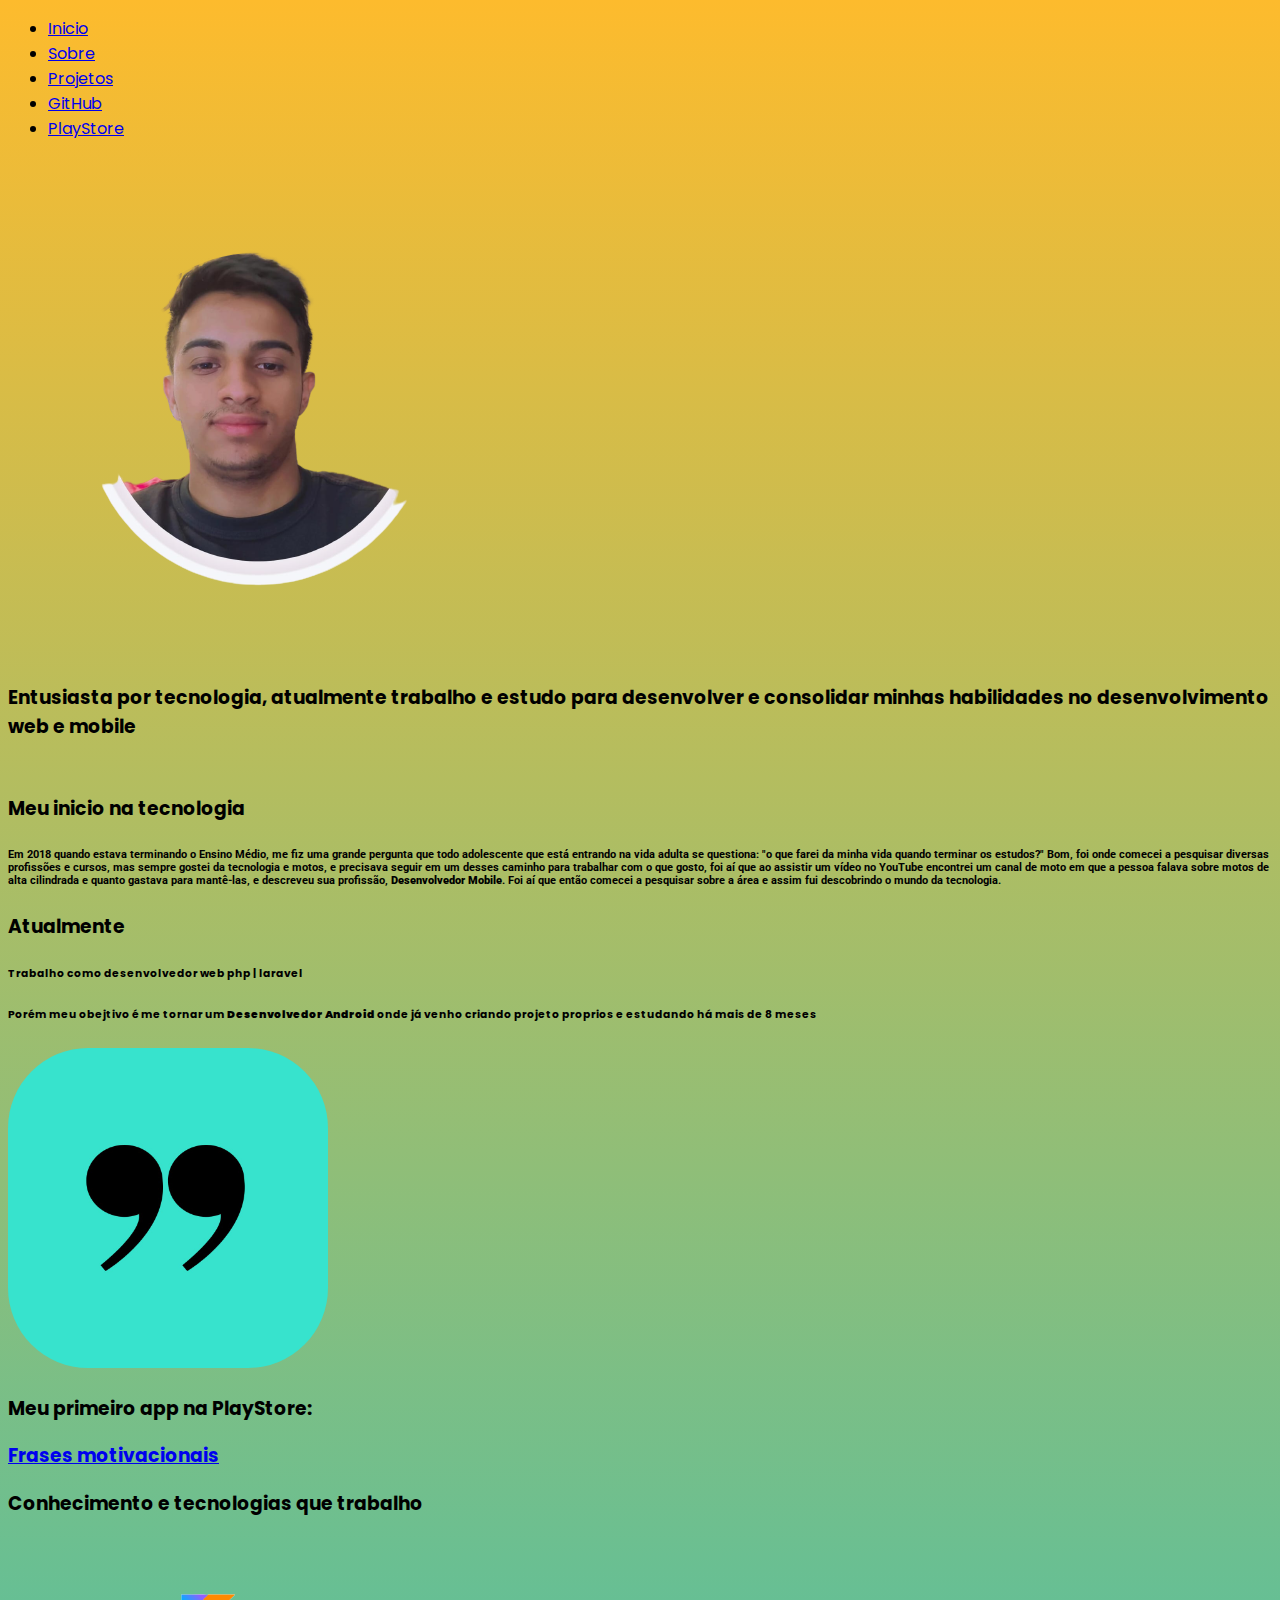
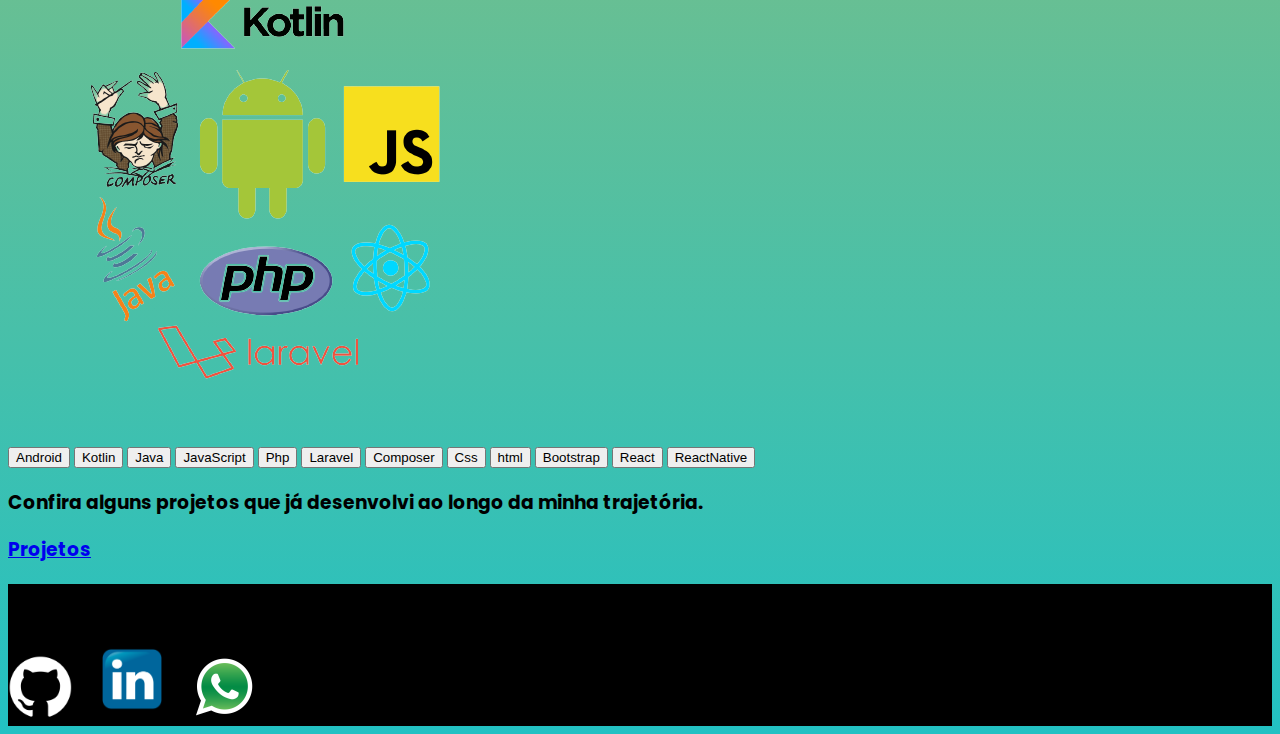
==== index.html @ a5ff4110 "feat atualização na section de conhecimentos" ====
<!DOCTYPE html>
<html lang="en">
<head>
    <meta charset="UTF-8">
    <meta name="viewport" content="width=device-width, initial-scale=1.0, shrink-to-fit=no">
    <link rel="stylesheet" href="styles.css">
    <link rel="stylesheet" href="https://cdn.jsdelivr.net/npm/bootstrap@4.6.2/dist/css/bootstrap.min.css" integrity="sha384-xOolHFLEh07PJGoPkLv1IbcEPTNtaed2xpHsD9ESMhqIYd0nLMwNLD69Npy4HI+N" crossorigin="anonymous">
    <title>Bem Vindo(a)</title>
</head>
<body>
    <section class="container-fluid">
        <section class="navBar container fixed-top">
            <nav class="navbar navbar-expand navbar-light justify-content-center">
                <div class="collapse navbar-collapse justify-content-center">
                    <ul class="navbar-nav">
                        <li class="nav-item">
                            <a class="nav-link text-monospace text-body" href="#inicio">Inicio</a>
                        </li>
                        <li class="nav-item">
                            <a class="nav-link text-monospace text-body" href="#sobre">Sobre</a>
                        </li>
                        <li class="nav-item">
                            <a class="nav-link text-monospace text-body" href="#projetos">Projetos</a>
                        </li>
                        <li class="nav-item">
                            <a class="nav-link text-monospace text-body" href="https://github.com/Eliard0" target="_blank">GitHub</a>
                        </li>
                        <li class="nav-item">
                            <a class="nav-link text-monospace text-body" href="#playStore">PlayStore</a>
                        </li>
                    </ul>
                </div>
            </nav>
        </section>

        <section class="inicio container" id="inicio">
            <div class="row">
                <div class="col">
                 <img class="imgProfile" src="./assets/imagens/profile.png" alt="imgProfile"/>
                </div>
                <div class="col text-center align-self-center mobileSize">
                    <h3>
                        Entusiasta por tecnologia, atualmente trabalho
                        e estudo para desenvolver e consolidar minhas 
                        habilidades no desenvolvimento web e mobile
                    </h3>
                </div>
            </div>
        </section>

        <Section>
            <div class="row inicioTecnologia">
                <div class="col text-center pb-2">
                    <h3 class="font-weight-bolder mobileSize">Meu inicio na tecnologia</h3>
                    <h6 class="textoHistoria">Em 2018 quando estava terminando o Ensino Médio, me fiz uma grande pergunta
                         que todo adolescente que está entrando na vida adulta se questiona: "o que farei da minha vida 
                         quando terminar os estudos?" Bom, foi onde comecei a pesquisar diversas profissões e cursos, 
                         mas sempre gostei da tecnologia e motos, e precisava seguir em um desses caminho para 
                         trabalhar com o que gosto, foi aí que ao assistir um vídeo no YouTube encontrei um canal 
                         de moto em que a pessoa falava sobre motos de alta cilindrada e quanto gastava para 
                         mantê-las, e descreveu sua profissão, <strong>Desenvolvedor Mobile</strong>.
                         Foi aí que então comecei a pesquisar sobre a área e assim fui descobrindo o mundo da tecnologia.
                    </h6>
                </div>
            </div>
        </Section>

        <section id="sobre">
            <div class="row">
                <div class="col text-center mt-4">
                    <h3 class="font-weight-bolder mt-2 pb-1">Atualmente</h3>
                </div>
            </div>
            <div class="row">
                <div class="col text-center">
                    <h6>Trabalho como desenvolvedor web php | laravel</h6>
                    <h6 class="mb-5">Porém meu obejtivo é me tornar um <strong>Desenvolvedor Android</strong> onde já venho criando projeto proprios e estudando há mais de 8 meses</h6>
                </div>
            </div>
        </section>

        <section id="playStore">
            <div class="row pt-5 pb-5">
                <div class="col text-center align-self-center mobileSize">
                 <img class="frasesMotivacaoIcon" src="./assets/imagens/frasesMotivacaoIcon.jpeg" alt="frases motivacao icon"/>
                </div>
                <div class="col text-center align-self-center">
                    <h3 class="font-weight-bolder">Meu primeiro app na PlayStore:</h3>
                    <h3 class="font-weight-bolder"><a href="https://play.google.com/store/apps/details?id=com.app.motivacao" target="_blank">Frases motivacionais</a></h3>
                </div>
            </div>
        </section>

        <Section id="projetos">
            <div class="row">
                <dv class="col text-center">
                    <h3 class="font-weight-bolder mt-4">Conhecimento e tecnologias que trabalho</h3>
                </dv>
            </div>
            <div class="row">
                <div class="col text-center">
                    <img class="tamanhoImg" src="./assets/imagens/tecnologias.png" alt="icone de linguagens de tecnologia">
                </div>
                <div class="col text-center align-self-center mb-4">
                    <button type="button" class="btn btn-light">Android</button>
                    <button type="button" class="btn btn-light">Kotlin</button>
                    <button type="button" class="btn btn-light">Java</button>
                    <button type="button" class="btn btn-light">JavaScript</button>
                    <button type="button" class="btn btn-light botaolinguagens">Php</button>
                    <button type="button" class="btn btn-light botaolinguagens">Laravel</button>
                    <button type="button" class="btn btn-light botaolinguagens">Composer</button>
                    <button type="button" class="btn btn-light botaolinguagens">Css</button>
                    <button type="button" class="btn btn-light botaolinguagens">html</button>
                    <button type="button" class="btn btn-light mt-2">Bootstrap</button>
                    <button type="button" class="btn btn-light mt-2">React</button>
                    <button type="button" class="btn btn-light mt-2">ReactNative</button>
                    <h3 class="font-weight-bolder mt-3">Confira alguns projetos que já desenvolvi ao longo da minha trajetória.</h3>
                    <h3 class="font-weight-bolder"><a href="https://github.com/Eliard0" target="_blank">Projetos</a></h3>
                </div>
            </div>
        </Section>

        <section>
            <div class="row">
                <div class="col text-center align-self-center footer pt-3 pb-3">
                    <h2 class="text-white">Redes Sociais</h2>
                    <a href="https://github.com/Eliard0" target="_blank"><img class="iconGithub" src="./assets/imagens/github.png" alt="GitHub"/></a>
                    <a href="https://www.linkedin.com/in/eliardo-silva" target="_blank"><img class="iconLinkedin" src="./assets/imagens/Linkedin.png" alt="Linkedin"/></a>
                    <a href="https://api.whatsapp.com/send?phone=5519999859083&text=Ol%C3%A1%20estou%20vindo%20pelo%20seu%20portif%C3%B3lio" target="_blank"><img class="iconWhatsapp" src="./assets/imagens/whatsapp.png" alt="Whatsapp"/></a>
                </div>
            </div>
        </section>
    </section>

    <script src="https://cdn.jsdelivr.net/npm/jquery@3.5.1/dist/jquery.slim.min.js" integrity="sha384-DfXdz2htPH0lsSSs5nCTpuj/zy4C+OGpamoFVy38MVBnE+IbbVYUew+OrCXaRkfj" crossorigin="anonymous"></script>
    <script src="https://cdn.jsdelivr.net/npm/bootstrap@4.6.2/dist/js/bootstrap.bundle.min.js" integrity="sha384-Fy6S3B9q64WdZWQUiU+q4/2Lc9npb8tCaSX9FK7E8HnRr0Jz8D6OP9dO5Vg3Q9ct" crossorigin="anonymous"></script>

</body>
</html>
---- styles.css ----
@import url('https://fonts.googleapis.com/css2?family=Poppins:wght@300&display=swap');
@import url('https://fonts.googleapis.com/css2?family=Roboto&display=swap');

html{
    scroll-behavior: smooth;
    overflow-x: hidden;
}

body{
    font-family: 'Poppins', sans-serif !important;
    background: rgb(34,193,195);
    background: linear-gradient(0deg, rgba(34,193,195,1) 0%, rgba(253,187,45,1) 100%);

}

.imgProfile{
    max-width: 34rem;
}

.inicioTecnologia{
    padding-top: 1rem;
}

.textoHistoria{
    font-family: 'Roboto', sans-serif;
}

.frasesMotivacaoIcon{
    max-width: 20rem;
    border-radius: 25%;
}

.tamanhoImg{
    animation: girar 19s linear infinite;
    -moz-transition: all 0.5s;
    -webkit-transition: all 0.0s;
    transition: all 0.5s;
    max-width: 40rem;
}

.tamanhoImg:hover{
    animation: girar 13s linear infinite;
    -moz-transform: scale(1.2);
    -webkit-transform: scale(1.2);
    transform: scale(1.2);
    max-width: 40rem;
}

.iconLinkedin{
    max-width: 7rem;
}

.iconGithub{
    max-width: 4rem;
}

.iconWhatsapp{
    max-width: 4rem;
}

.footer{
    background: #000;
}

@media (max-width: 576px){
    .imgProfile{
        max-width: 23rem;
    }

    .mobileSize{
        margin-bottom: 1.19rem;
        font-size: 1.19rem;
    }

    .textoHistoria{
        font-size: 12px;
    }

    .tamanhoImg{
        -moz-transition: all 0.5s;
        -webkit-transition: all 0.5s;
        transition: all 0.5s;
        max-width: 23rem;
    }
    
    .tamanhoImg:hover{
        -moz-transform: scale(1.2);
        -webkit-transform: scale(1.2);
        transform: scale(1.2);
        max-width: 23rem;
    }
    
    .botaolinguagens{
        margin-top: 8px;
    }
}

@keyframes girar {
    to {
        transform: rotate(360deg);
    }
}
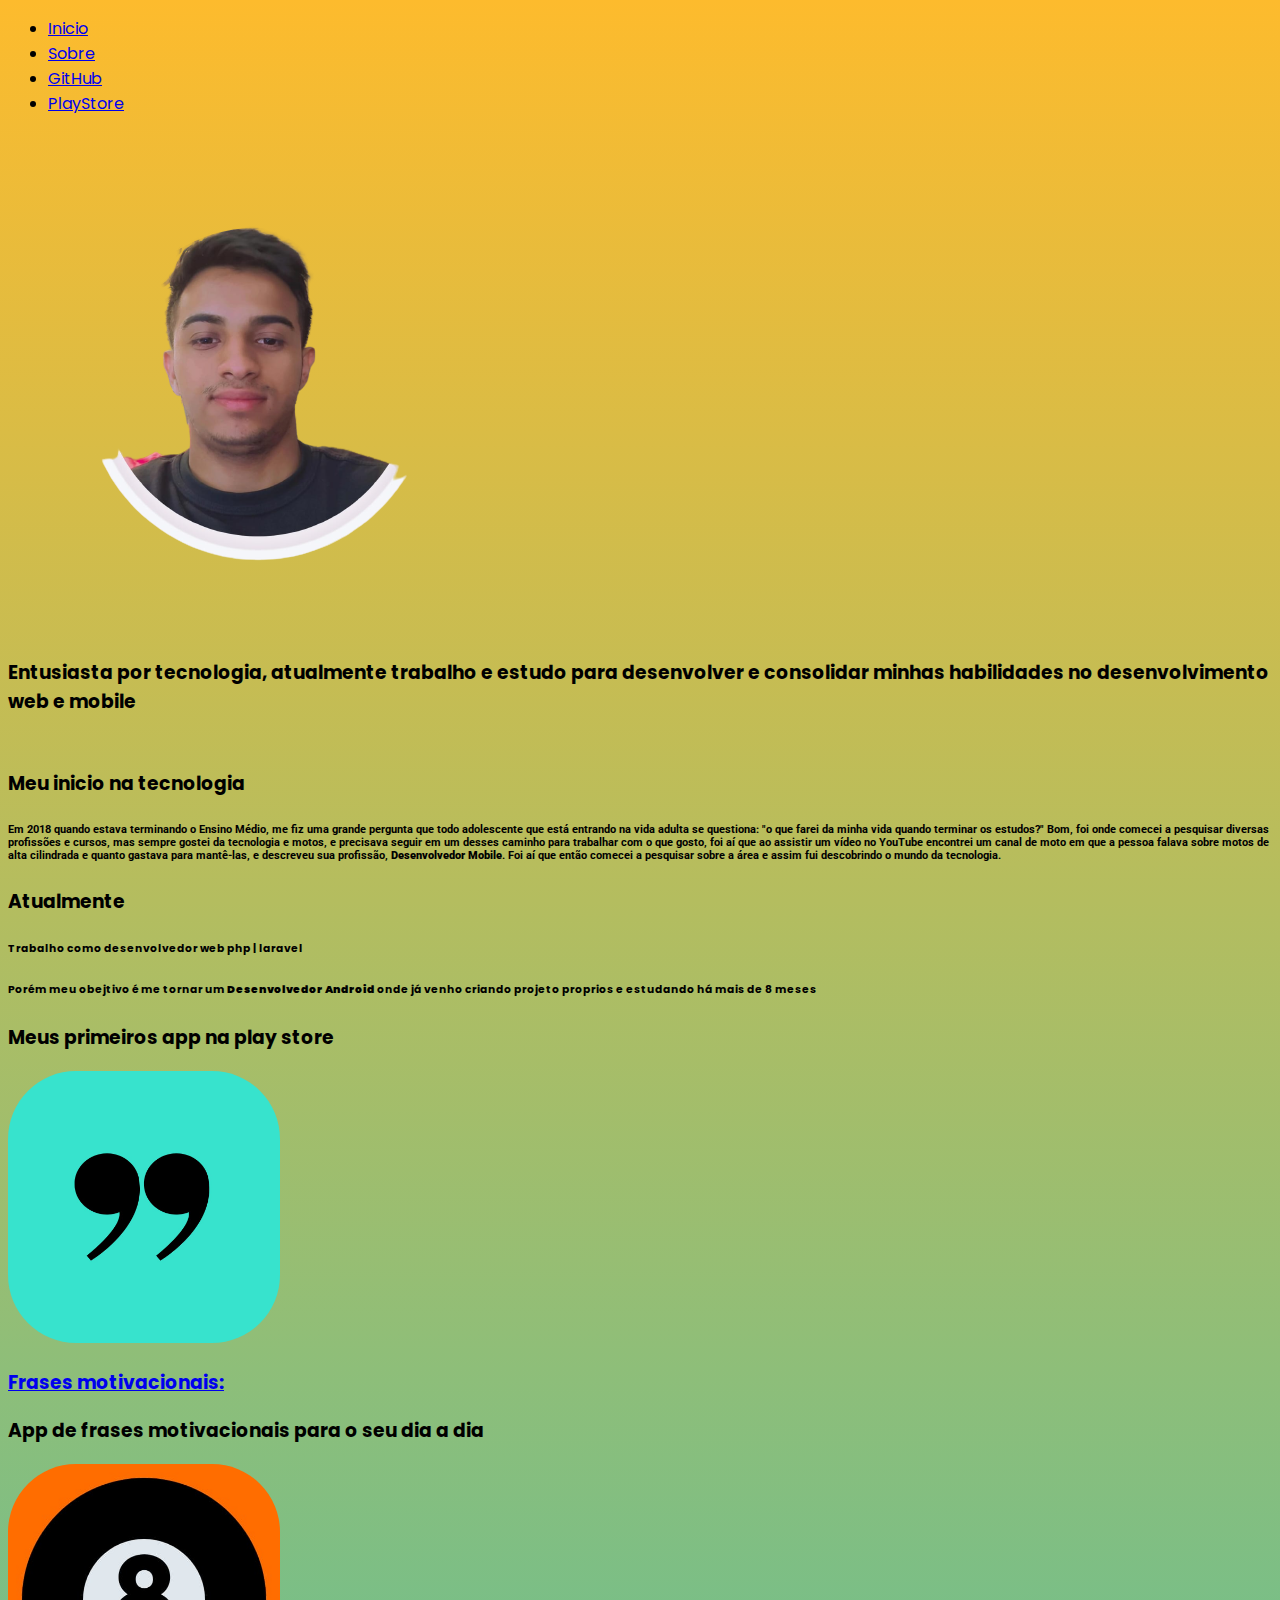
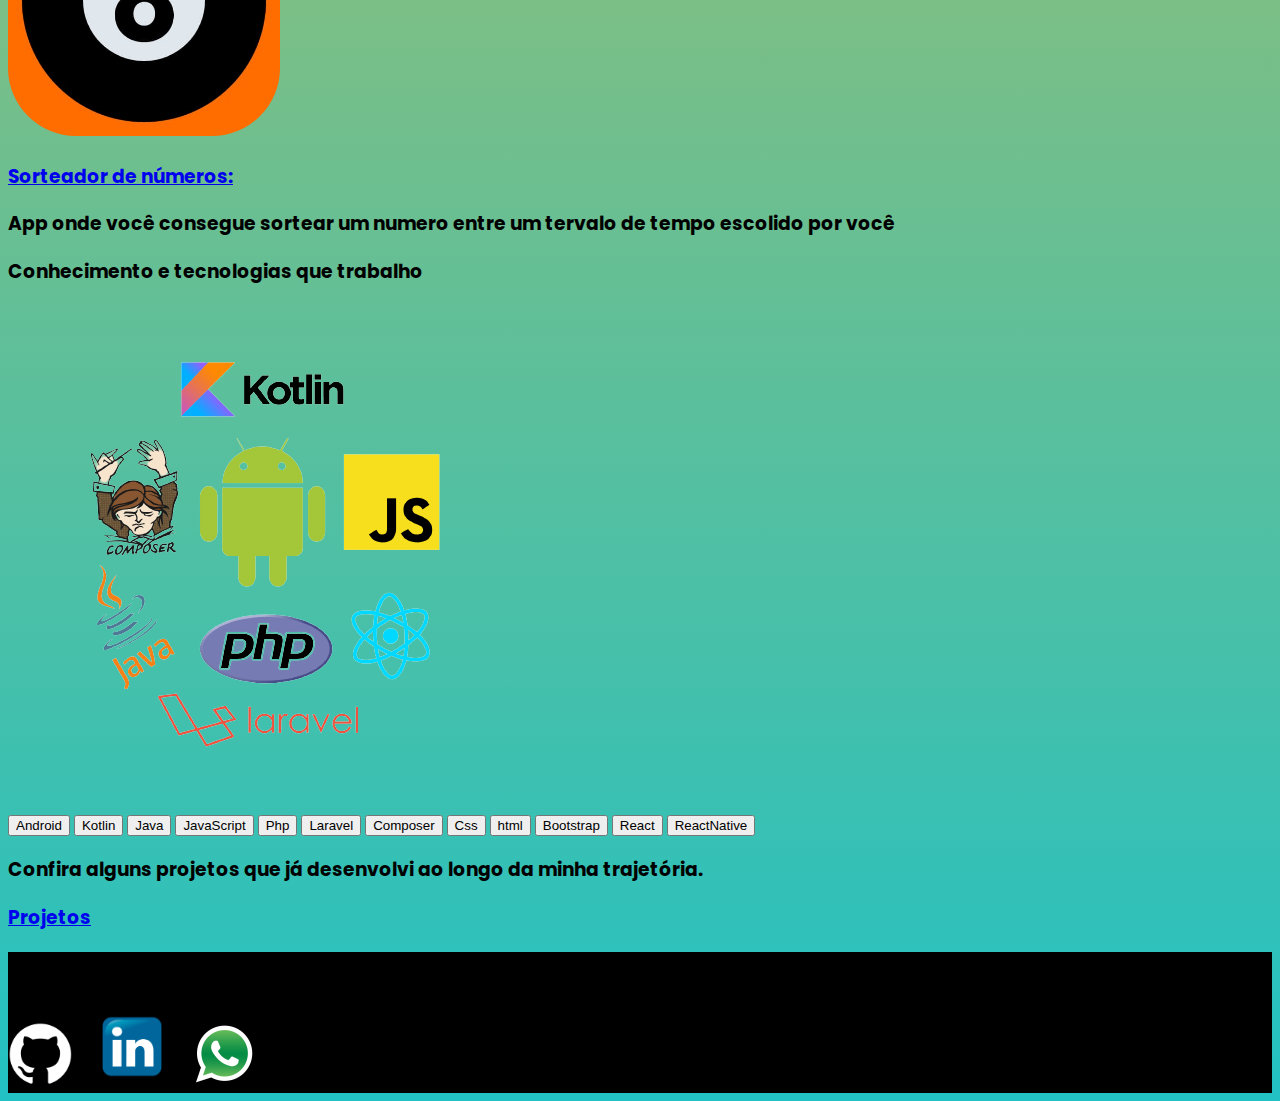
==== commit f4187c46: "feat add novo app na section playstore" ====
--- a/index.html
+++ b/index.html
@@ -18,9 +18,6 @@
                         </li>
                         <li class="nav-item">
                             <a class="nav-link text-monospace text-body" href="#sobre">Sobre</a>
-                        </li>
-                        <li class="nav-item">
-                            <a class="nav-link text-monospace text-body" href="#projetos">Projetos</a>
                         </li>
                         <li class="nav-item">
                             <a class="nav-link text-monospace text-body" href="https://github.com/Eliard0" target="_blank">GitHub</a>
@@ -80,13 +77,23 @@
         </section>
 
         <section id="playStore">
+            <h3 class="text-center font-weight-bolder">Meus primeiros app na play store</h3>
             <div class="row pt-5 pb-5">
                 <div class="col text-center align-self-center mobileSize">
-                 <img class="frasesMotivacaoIcon" src="./assets/imagens/frasesMotivacaoIcon.jpeg" alt="frases motivacao icon"/>
+                 <img class="appIcon" src="./assets/imagens/frasesMotivacaoIcon.jpeg" alt="frases motivacao icon"/>
                 </div>
                 <div class="col text-center align-self-center">
-                    <h3 class="font-weight-bolder">Meu primeiro app na PlayStore:</h3>
-                    <h3 class="font-weight-bolder"><a href="https://play.google.com/store/apps/details?id=com.app.motivacao" target="_blank">Frases motivacionais</a></h3>
+                    <h3 class="font-weight-bolder"><a href="https://play.google.com/store/apps/details?id=com.app.motivacao" target="_blank">Frases motivacionais:</a></h3>
+                    <h3 class="font-weight-bolder">App de frases motivacionais para o seu dia a dia</h3>
+                </div>
+            </div>
+            <div class="row pt-5 pb-5">
+                <div class="col text-center align-self-center mobileSize">
+                 <img class="appIcon" src="./assets/imagens/sorteadorDeNumeros.jpeg" alt="frases motivacao icon"/>
+                </div>
+                <div class="col text-center align-self-center">
+                    <h3 class="font-weight-bolder"><a href="https://play.google.com/store/apps/details?id=dev.user.sorteio" target="_blank">Sorteador de números:</a></h3>
+                    <h3 class="font-weight-bolder">App onde você consegue sortear um numero entre um tervalo de tempo escolido por você</h3>
                 </div>
             </div>
         </section>
--- a/styles.css
+++ b/styles.css
@@ -4,6 +4,7 @@
 html{
     scroll-behavior: smooth;
     overflow-x: hidden;
+    overflow-y: scroll;
 }
 
 body{
@@ -25,8 +26,8 @@
     font-family: 'Roboto', sans-serif;
 }
 
-.frasesMotivacaoIcon{
-    max-width: 20rem;
+.appIcon{
+    max-width: 17rem;
     border-radius: 25%;
 }
 
@@ -64,7 +65,7 @@
 
 @media (max-width: 576px){
     .imgProfile{
-        max-width: 23rem;
+        max-width: 22rem;
     }
 
     .mobileSize{
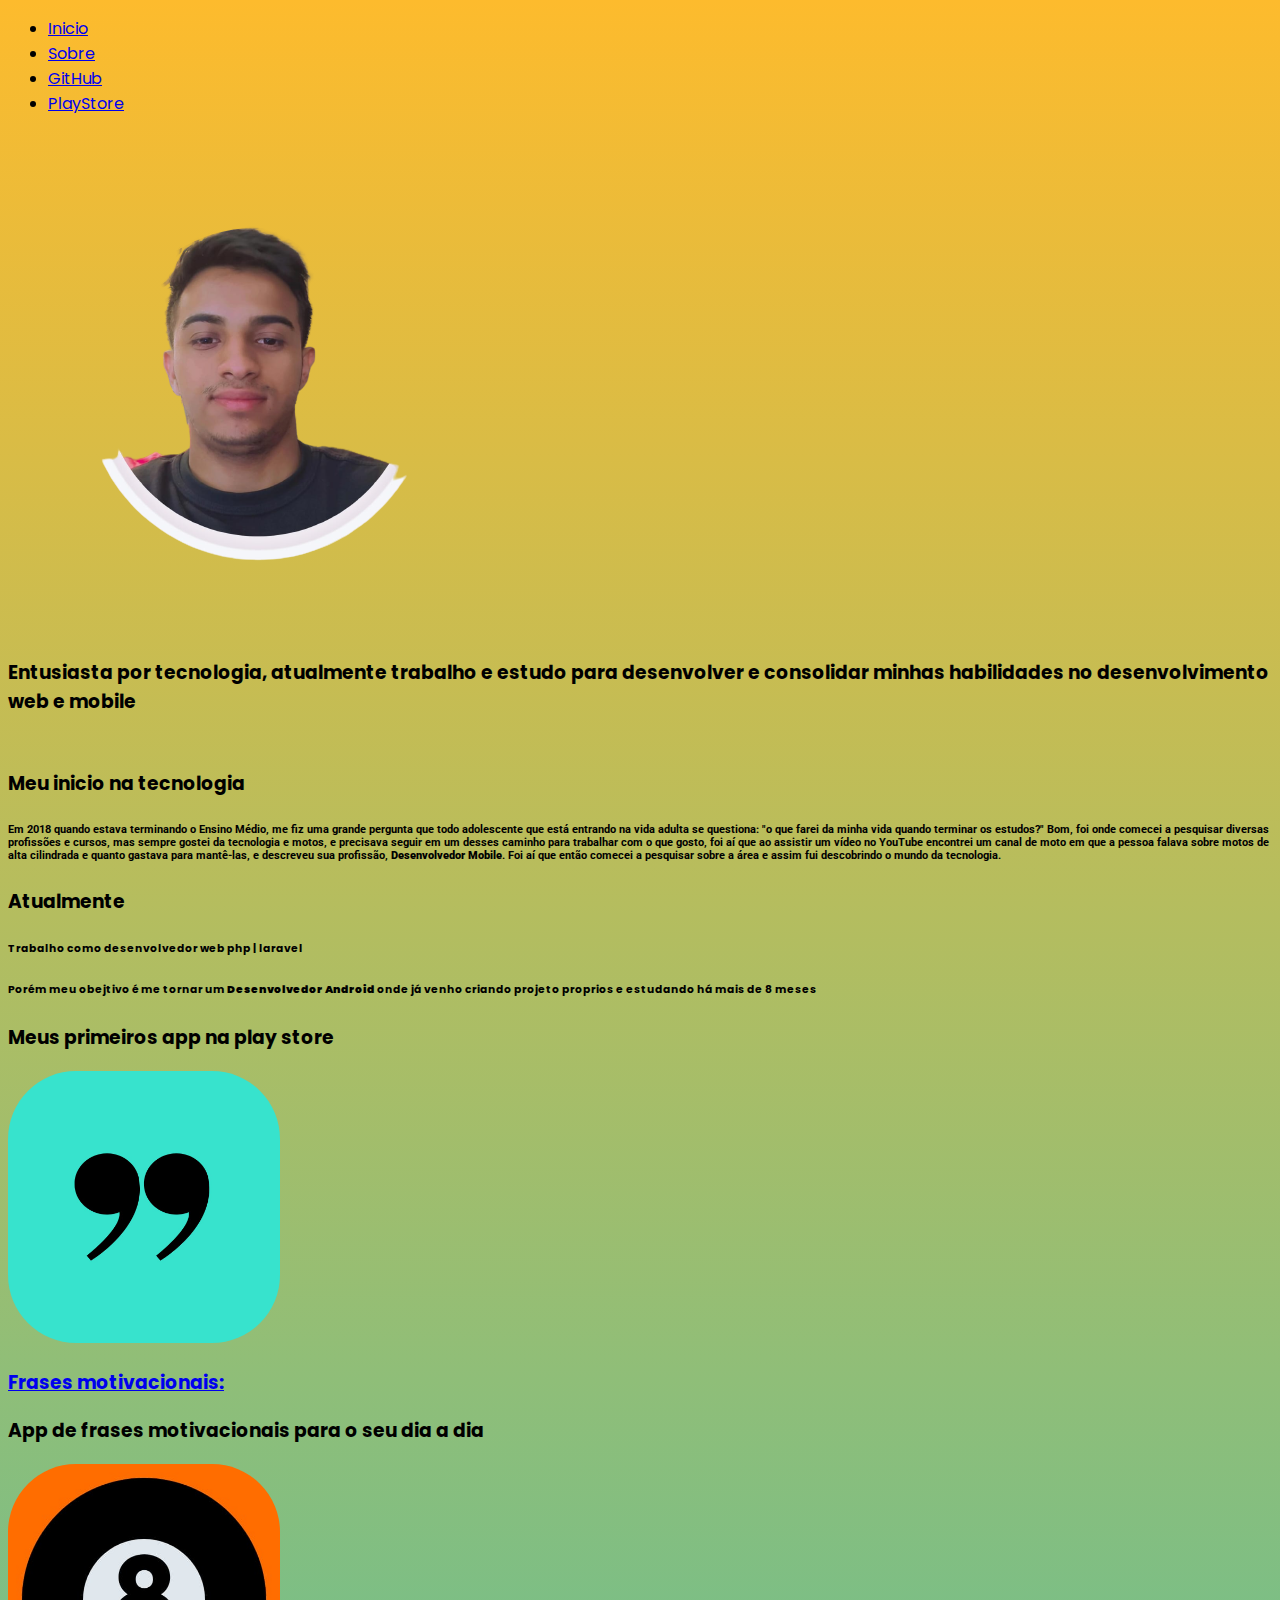
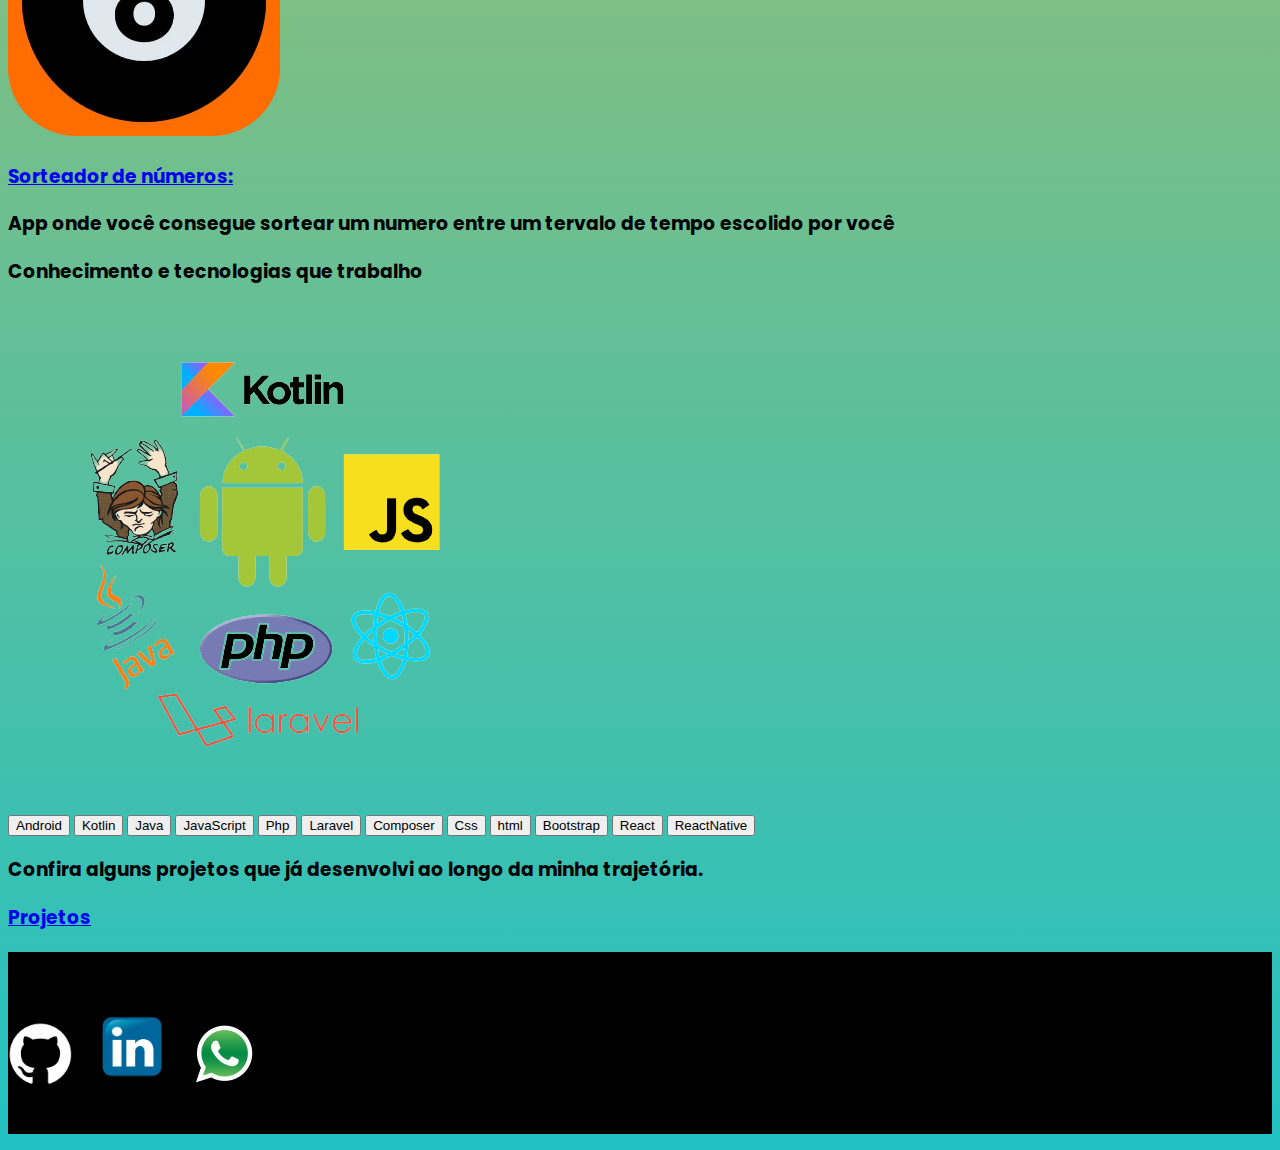
==== commit df721fc0: "feat COPYRIGHT" ====
--- a/index.html
+++ b/index.html
@@ -32,7 +32,7 @@
 
         <section class="inicio container" id="inicio">
             <div class="row">
-                <div class="col">
+                <div class="col text-center">
                  <img class="imgProfile" src="./assets/imagens/profile.png" alt="imgProfile"/>
                 </div>
                 <div class="col text-center align-self-center mobileSize">
@@ -134,6 +134,7 @@
                     <a href="https://github.com/Eliard0" target="_blank"><img class="iconGithub" src="./assets/imagens/github.png" alt="GitHub"/></a>
                     <a href="https://www.linkedin.com/in/eliardo-silva" target="_blank"><img class="iconLinkedin" src="./assets/imagens/Linkedin.png" alt="Linkedin"/></a>
                     <a href="https://api.whatsapp.com/send?phone=5519999859083&text=Ol%C3%A1%20estou%20vindo%20pelo%20seu%20portif%C3%B3lio" target="_blank"><img class="iconWhatsapp" src="./assets/imagens/whatsapp.png" alt="Whatsapp"/></a>
+                    <p class="text-white">© Copyright Eliardo Venancio</p>
                 </div>
             </div>
         </section>
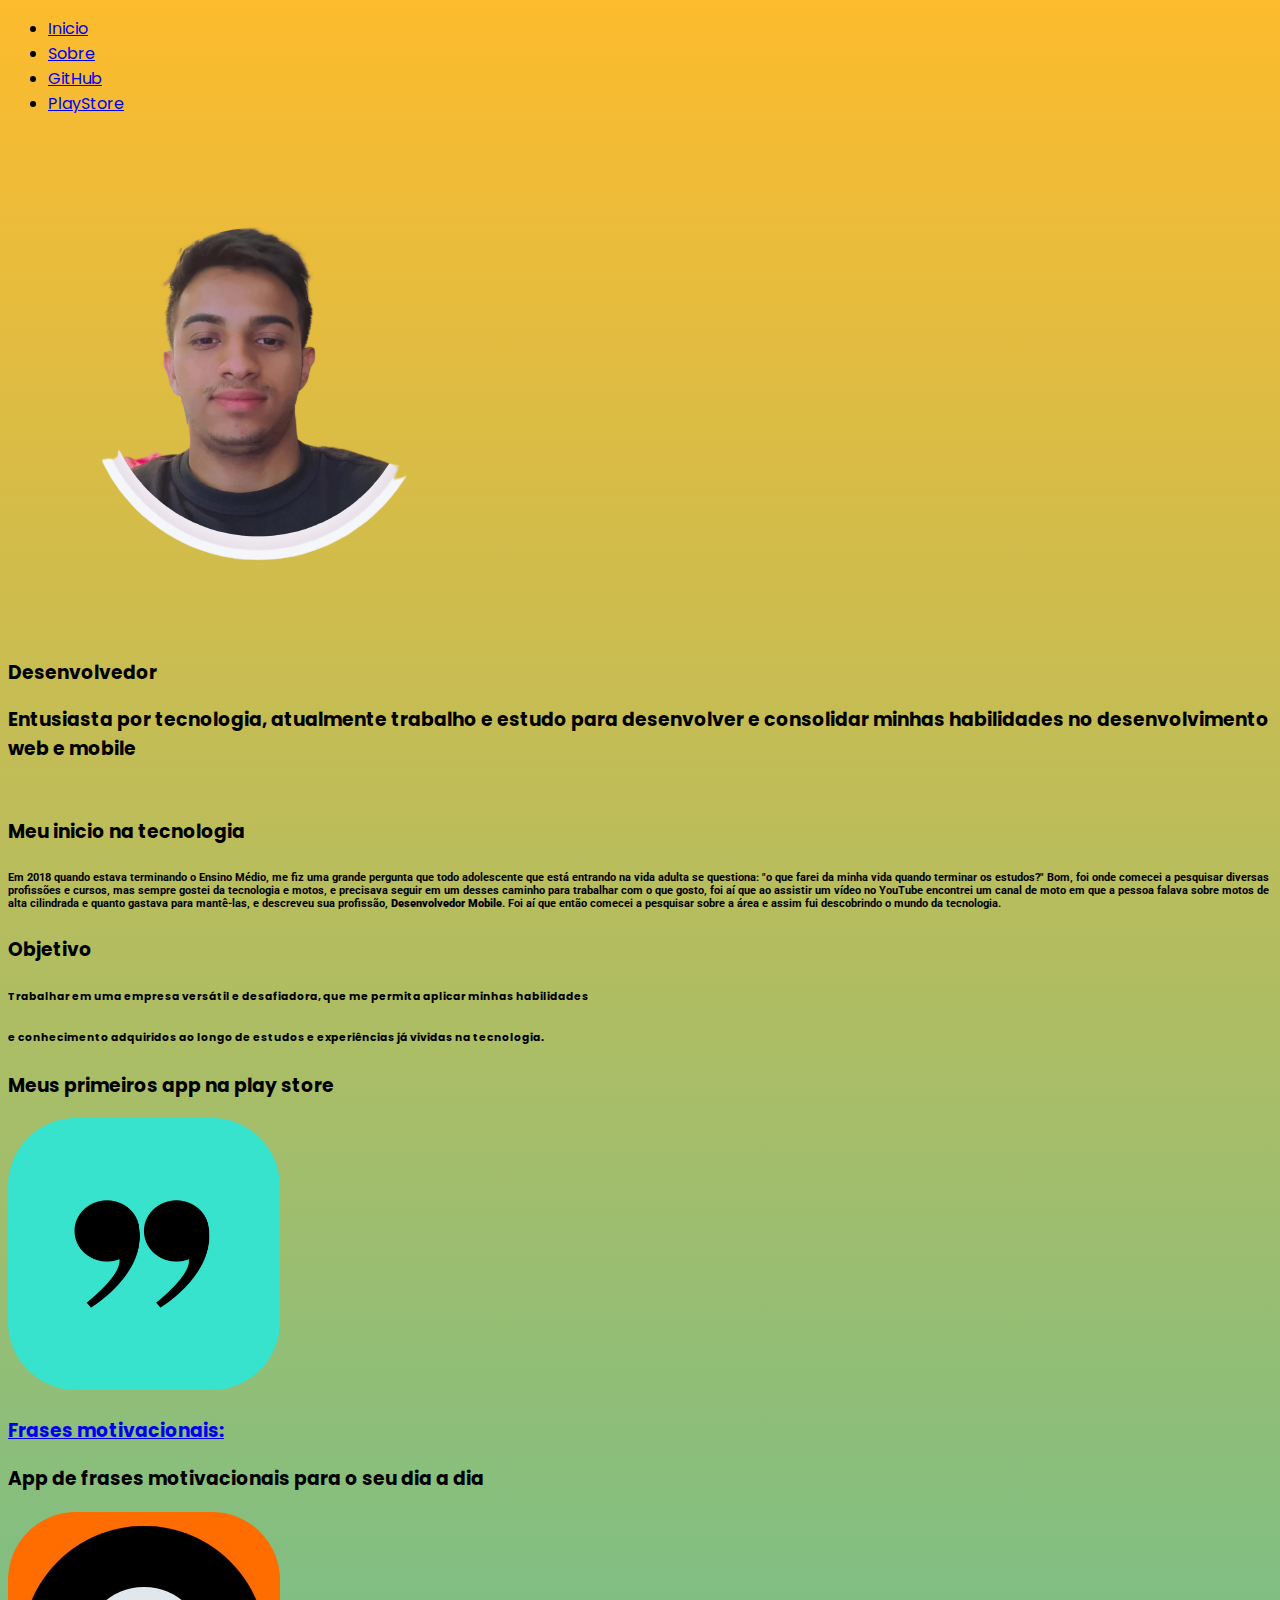
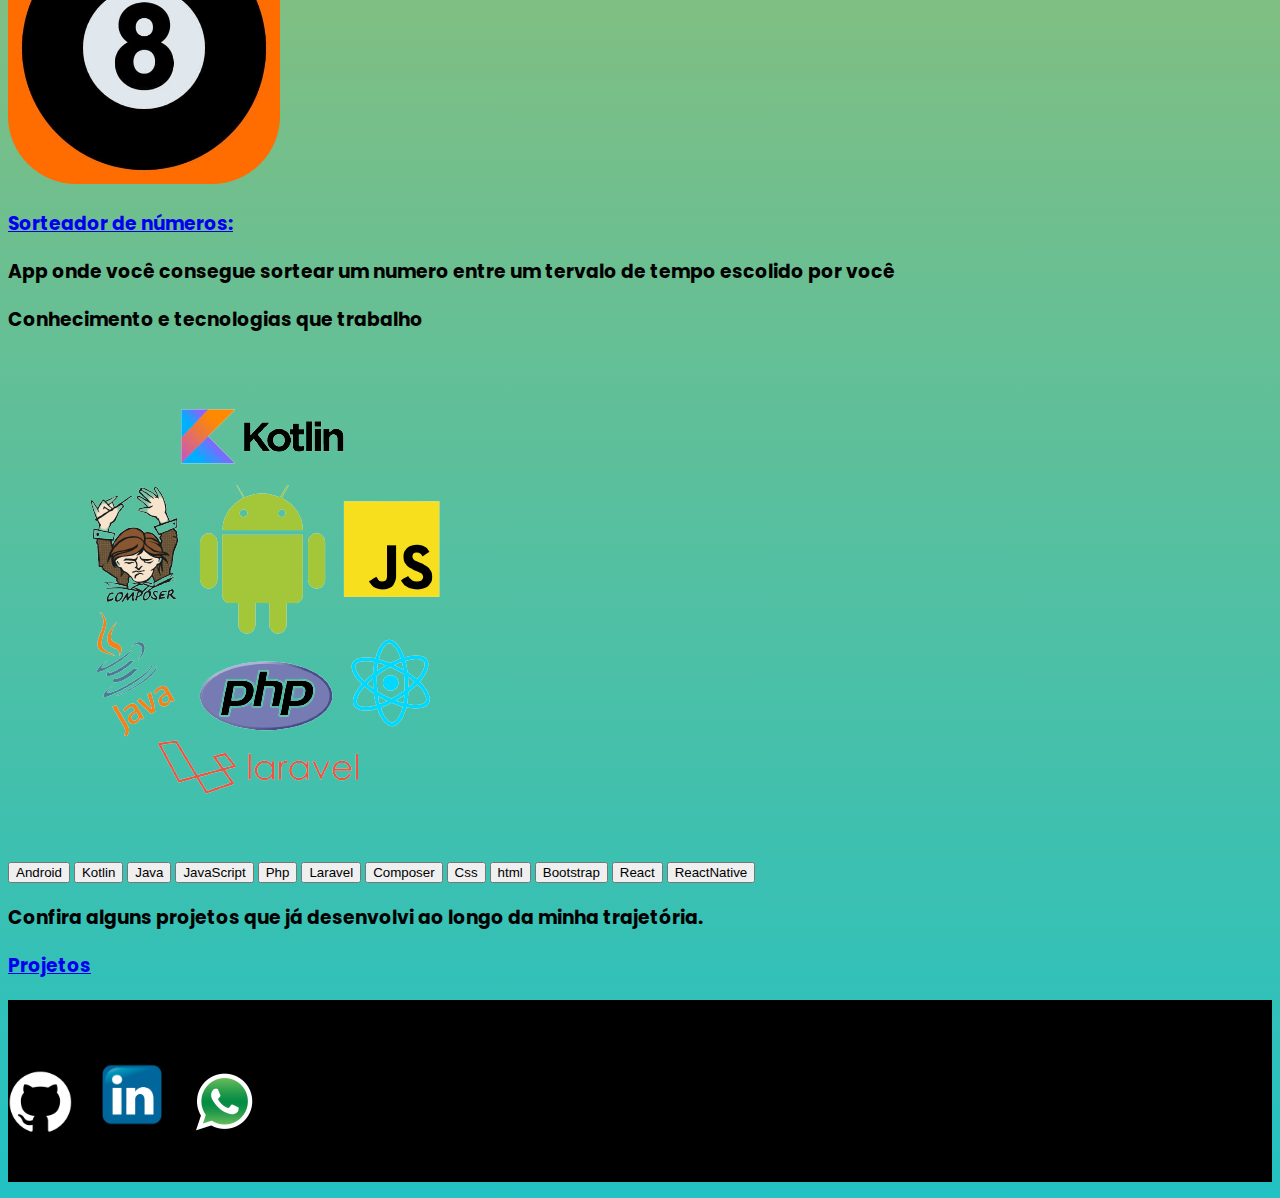
==== commit 52d756d2: "feat adicionando nova sessão de objetivo e apagando sessão de atualmente" ====
--- a/index.html
+++ b/index.html
@@ -36,6 +36,7 @@
                  <img class="imgProfile" src="./assets/imagens/profile.png" alt="imgProfile"/>
                 </div>
                 <div class="col text-center align-self-center mobileSize">
+                    <h3>Desenvolvedor</h3>
                     <h3>
                         Entusiasta por tecnologia, atualmente trabalho
                         e estudo para desenvolver e consolidar minhas 
@@ -62,16 +63,21 @@
             </div>
         </Section>
 
-        <section id="sobre">
+        <section class="mb-5" id="sobre">
             <div class="row">
                 <div class="col text-center mt-4">
-                    <h3 class="font-weight-bolder mt-2 pb-1">Atualmente</h3>
+                    <h3 class="font-weight-bolder mt-2 pb-1">Objetivo</h3>
                 </div>
             </div>
             <div class="row">
                 <div class="col text-center">
-                    <h6>Trabalho como desenvolvedor web php | laravel</h6>
-                    <h6 class="mb-5">Porém meu obejtivo é me tornar um <strong>Desenvolvedor Android</strong> onde já venho criando projeto proprios e estudando há mais de 8 meses</h6>
+                    <h6>Trabalhar em uma empresa versátil e desafiadora, que me permita aplicar
+                         minhas habilidades
+                    </h6>
+                    
+                    <h6> e conhecimento adquiridos ao longo de estudos e
+                         experiências já vividas na tecnologia.
+                    </h6>
                 </div>
             </div>
         </section>
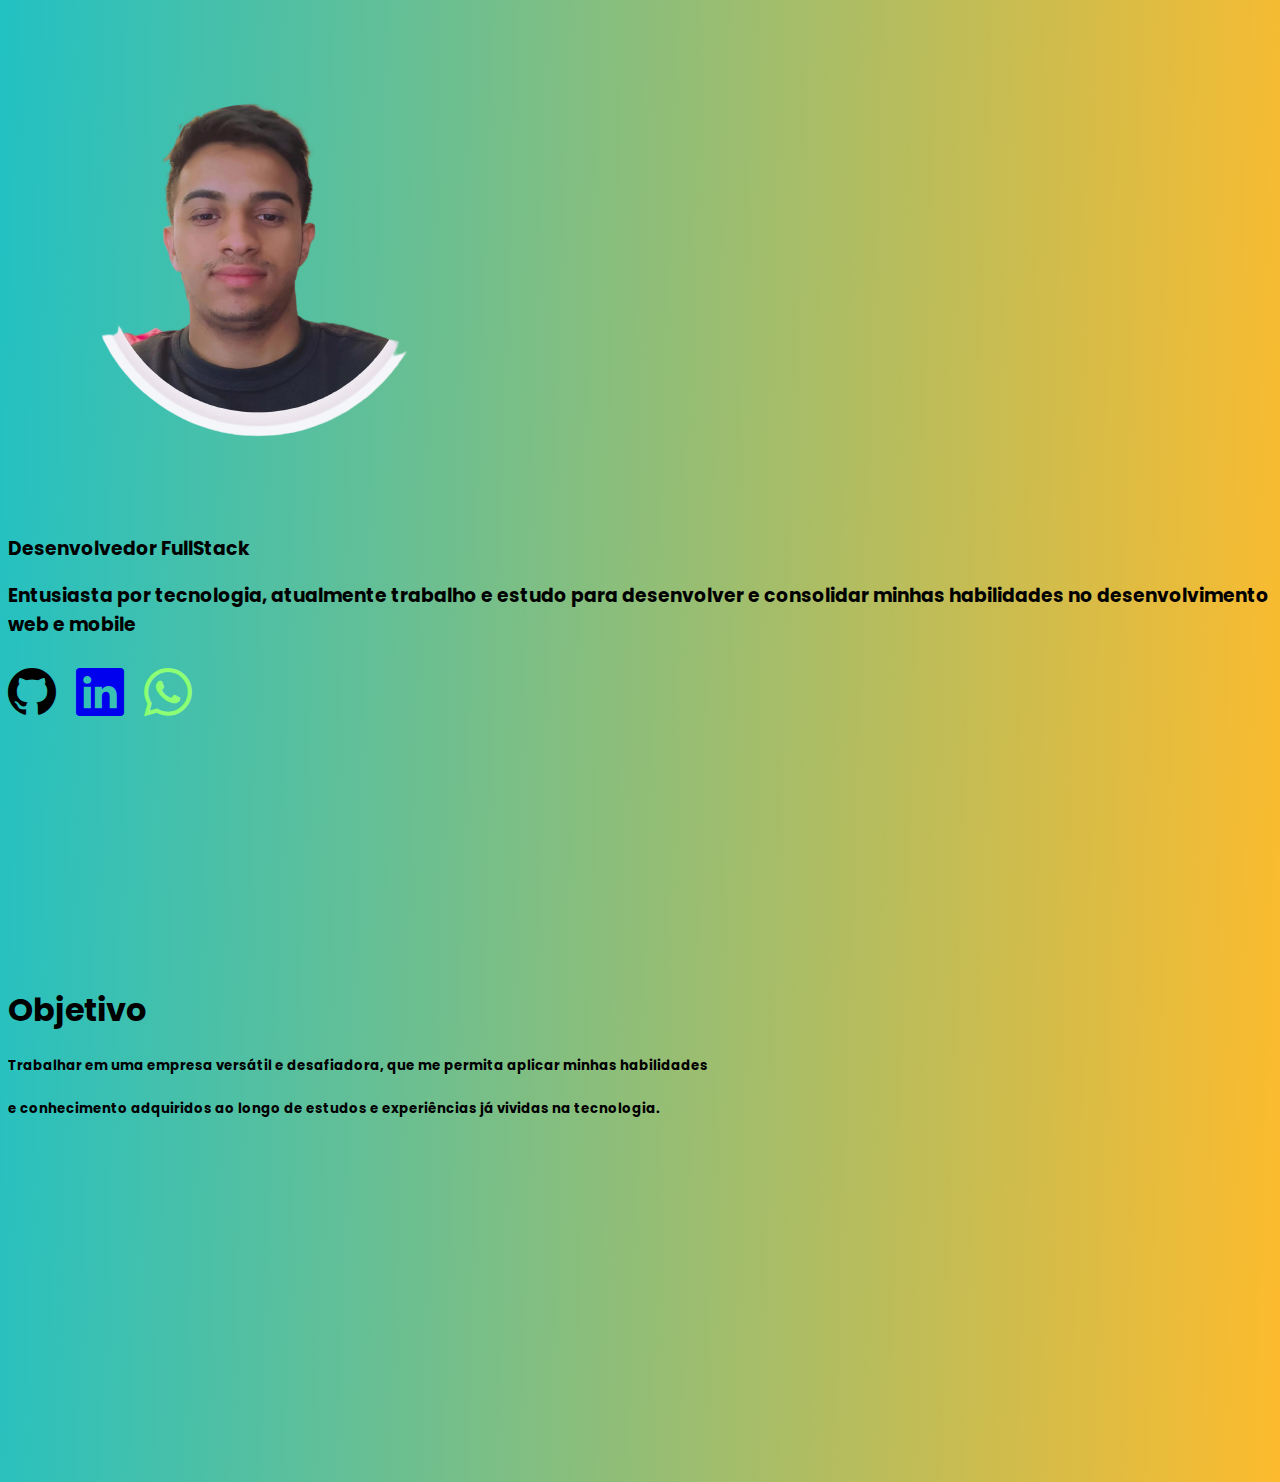
==== commit fb5c5fe5: "feat atualização de layout scroll somente do lado direito da tela, versão mobile ainda pendente visu" ====
--- a/index.html
+++ b/index.html
@@ -5,11 +5,12 @@
     <meta name="viewport" content="width=device-width, initial-scale=1.0, shrink-to-fit=no">
     <link rel="stylesheet" href="styles.css">
     <link rel="stylesheet" href="https://cdn.jsdelivr.net/npm/bootstrap@4.6.2/dist/css/bootstrap.min.css" integrity="sha384-xOolHFLEh07PJGoPkLv1IbcEPTNtaed2xpHsD9ESMhqIYd0nLMwNLD69Npy4HI+N" crossorigin="anonymous">
+    <link rel="stylesheet" href="https://cdn.jsdelivr.net/npm/bootstrap-icons@1.11.3/font/bootstrap-icons.min.css">
     <title>Bem Vindo(a)</title>
 </head>
 <body>
     <section class="container-fluid">
-        <section class="navBar container fixed-top">
+        <!-- <section class="navBar container fixed-top ">
             <nav class="navbar navbar-expand navbar-light justify-content-center">
                 <div class="collapse navbar-collapse justify-content-center">
                     <ul class="navbar-nav">
@@ -28,82 +29,118 @@
                     </ul>
                 </div>
             </nav>
-        </section>
+        </section> -->
 
-        <section class="inicio container" id="inicio">
+        <section class="inicio" id="inicio">
             <div class="row">
-                <div class="col text-center">
-                 <img class="imgProfile" src="./assets/imagens/profile.png" alt="imgProfile"/>
-                </div>
-                <div class="col text-center align-self-center mobileSize">
-                    <h3>Desenvolvedor</h3>
+
+                <div class="col text-center  ladoA">
+                    <img class="imgProfile" src="./assets/imagens/profile.png" alt="imgProfile"/>
+                    <h3>Desenvolvedor FullStack</h3>
                     <h3>
                         Entusiasta por tecnologia, atualmente trabalho
-                        e estudo para desenvolver e consolidar minhas 
+                        e estudo para desenvolver e consolidar minhas
                         habilidades no desenvolvimento web e mobile
                     </h3>
+                    <div class="row">
+                        <div class="col text-center align-self-center">
+                            <a href="https://github.com/Eliard0" target="_blank"><i class="bi bi-github iconGithub"></i></a>
+                            <a href="https://www.linkedin.com/in/eliardo-venancio-desenvolvedor/" target="_blank"> <i class="bi bi-linkedin iconLinkedin"></i></a>
+                            <a href="https://api.whatsapp.com/send?phone=5519999859083&text=Ol%C3%A1%20estou%20vindo%20pelo%20seu%20portif%C3%B3lio" target="_blank"><i class="bi bi-whatsapp iconWhatsapp"></i></a>
+                        </div>
+                    </div>
+                </div>
+
+                <div class="col mobileSize ladoB">
+                    <section class="tamanhoSesaoLaboB" id="sobre">
+                        <div class=" container marginTopTexto text-center">
+                            <div class="row">
+                                <div class="col">
+                                    <h1 class="font-weight-bolder mt-2 pb-1">Objetivo</h1>
+                                    <h5>Trabalhar em uma empresa versátil e desafiadora, que me permita aplicar
+                                        minhas habilidades
+                                    </h5>
+                                    
+                                    <h5> e conhecimento adquiridos ao longo de estudos e
+                                        experiências já vividas na tecnologia.
+                                    </h5>
+                                </div>
+                            </div>
+                        </div>
+                    </section>
+
+                    <section id="playStore tamanhoSesaoLaboB">
+                        <h3 class="text-center font-weight-bolder">Meus primeiros app na play store</h3>
+                        <div class="row pt-3 pb-4">
+                            <div class="col text-center align-self-center mobileSize">
+                             <img class="appIcon" src="./assets/imagens/frasesMotivacaoIcon.jpeg" alt="frases motivacao icon"/>
+                            </div>
+                            <div class="col text-center align-self-center">
+                                <h3 class="font-weight-bolder"><a href="https://play.google.com/store/apps/details?id=com.app.motivacao" target="_blank">Frases motivacionais:</a></h3>
+                                <h3 class="font-weight-bolder">App de frases motivacionais para o seu dia a dia</h3>
+                            </div>
+                        </div>
+                        <div class="row pt-5 pb-5">
+                            <div class="col text-center align-self-center mobileSize">
+                             <img class="appIcon" src="./assets/imagens/sorteadorDeNumeros.jpeg" alt="frases motivacao icon"/>
+                            </div>
+                            <div class="col text-center align-self-center">
+                                <h3 class="font-weight-bolder"><a href="https://play.google.com/store/apps/details?id=dev.user.sorteio" target="_blank">Sorteador de números:</a></h3>
+                                <h3 class="font-weight-bolder">App onde você consegue sortear um numero entre um tervalo de tempo escolido por você</h3>
+                            </div>
+                        </div>
+                    </section>
+
+                    <Section class="tamanhoSesaoLaboB">
+                        <div class="row inicioTecnologia ">
+                            <div class="col text-center pb-2 marginTopTexto">
+                                <h3 class="font-weight-bolder mobileSize">Meu inicio na tecnologia</h3>
+                                <h6 class="textoHistoria">Em 2018 quando estava terminando o Ensino Médio, me fiz uma grande pergunta
+                                     que todo adolescente que está entrando na vida adulta se questiona: "o que farei da minha vida 
+                                     quando terminar os estudos?" Bom, foi onde comecei a pesquisar diversas profissões e cursos, 
+                                     mas sempre gostei da tecnologia e motos, e precisava seguir em um desses caminho para 
+                                     trabalhar com o que gosto, foi aí que ao assistir um vídeo no YouTube encontrei um canal 
+                                     de moto em que a pessoa falava sobre motos de alta cilindrada e quanto gastava para 
+                                     mantê-las, e descreveu sua profissão, <strong>Desenvolvedor Mobile</strong>.
+                                     Foi aí que então comecei a pesquisar sobre a área e assim fui descobrindo o mundo da tecnologia.
+                                </h6>
+                            </div>
+                        </div>
+                    </Section>
+
+                    <Section id="projetos">
+                        <div class="row tamanhoSesaoLaboB">
+                            <dv class="col text-center">
+                                <h3 class="font-weight-bolder mt-4">Conhecimento e tecnologias que trabalho</h3>
+                                <div class="col text-center align-self-center mb-4">
+                                    <button type="button" class="btn btn-light">Android</button>
+                                    <button type="button" class="btn btn-light">Kotlin</button>
+                                    <button type="button" class="btn btn-light">Java</button>
+                                    <button type="button" class="btn btn-light">JavaScript</button>
+                                    <button type="button" class="btn btn-light botaolinguagens">Php</button>
+                                    <button type="button" class="btn btn-light botaolinguagens">Laravel</button>
+                                    <button type="button" class="btn btn-light botaolinguagens">Composer</button>
+                                    <button type="button" class="btn btn-light botaolinguagens">Css</button>
+                                    <button type="button" class="btn btn-light botaolinguagens">html</button>
+                                    <button type="button" class="btn btn-light mt-2">Bootstrap</button>
+                                    <button type="button" class="btn btn-light mt-2">React</button>
+                                    <button type="button" class="btn btn-light mt-2">ReactNative</button>
+                                    <h3 class="font-weight-bolder mt-3">Confira alguns projetos que já desenvolvi ao longo da minha trajetória.</h3>
+                                    <h3 class="font-weight-bolder"><a href="https://github.com/Eliard0" target="_blank">Projetos</a></h3>
+                                </div>
+                            </dv>
+                                 <div class="col text-center">
+                                    <img class="tamanhoImg" src="./assets/imagens/tecnologias.png" alt="icone de linguagens de tecnologia">
+                                </div>
+                        </div>
+                    </Section>
+
                 </div>
             </div>
         </section>
 
-        <Section>
-            <div class="row inicioTecnologia">
-                <div class="col text-center pb-2">
-                    <h3 class="font-weight-bolder mobileSize">Meu inicio na tecnologia</h3>
-                    <h6 class="textoHistoria">Em 2018 quando estava terminando o Ensino Médio, me fiz uma grande pergunta
-                         que todo adolescente que está entrando na vida adulta se questiona: "o que farei da minha vida 
-                         quando terminar os estudos?" Bom, foi onde comecei a pesquisar diversas profissões e cursos, 
-                         mas sempre gostei da tecnologia e motos, e precisava seguir em um desses caminho para 
-                         trabalhar com o que gosto, foi aí que ao assistir um vídeo no YouTube encontrei um canal 
-                         de moto em que a pessoa falava sobre motos de alta cilindrada e quanto gastava para 
-                         mantê-las, e descreveu sua profissão, <strong>Desenvolvedor Mobile</strong>.
-                         Foi aí que então comecei a pesquisar sobre a área e assim fui descobrindo o mundo da tecnologia.
-                    </h6>
-                </div>
-            </div>
-        </Section>
-
-        <section class="mb-5" id="sobre">
-            <div class="row">
-                <div class="col text-center mt-4">
-                    <h3 class="font-weight-bolder mt-2 pb-1">Objetivo</h3>
-                </div>
-            </div>
-            <div class="row">
-                <div class="col text-center">
-                    <h6>Trabalhar em uma empresa versátil e desafiadora, que me permita aplicar
-                         minhas habilidades
-                    </h6>
-                    
-                    <h6> e conhecimento adquiridos ao longo de estudos e
-                         experiências já vividas na tecnologia.
-                    </h6>
-                </div>
-            </div>
-        </section>
-
-        <section id="playStore">
-            <h3 class="text-center font-weight-bolder">Meus primeiros app na play store</h3>
-            <div class="row pt-5 pb-5">
-                <div class="col text-center align-self-center mobileSize">
-                 <img class="appIcon" src="./assets/imagens/frasesMotivacaoIcon.jpeg" alt="frases motivacao icon"/>
-                </div>
-                <div class="col text-center align-self-center">
-                    <h3 class="font-weight-bolder"><a href="https://play.google.com/store/apps/details?id=com.app.motivacao" target="_blank">Frases motivacionais:</a></h3>
-                    <h3 class="font-weight-bolder">App de frases motivacionais para o seu dia a dia</h3>
-                </div>
-            </div>
-            <div class="row pt-5 pb-5">
-                <div class="col text-center align-self-center mobileSize">
-                 <img class="appIcon" src="./assets/imagens/sorteadorDeNumeros.jpeg" alt="frases motivacao icon"/>
-                </div>
-                <div class="col text-center align-self-center">
-                    <h3 class="font-weight-bolder"><a href="https://play.google.com/store/apps/details?id=dev.user.sorteio" target="_blank">Sorteador de números:</a></h3>
-                    <h3 class="font-weight-bolder">App onde você consegue sortear um numero entre um tervalo de tempo escolido por você</h3>
-                </div>
-            </div>
-        </section>
-
+        <!-- 
+        
         <Section id="projetos">
             <div class="row">
                 <dv class="col text-center">
@@ -133,17 +170,7 @@
             </div>
         </Section>
 
-        <section>
-            <div class="row">
-                <div class="col text-center align-self-center footer pt-3 pb-3">
-                    <h2 class="text-white">Redes Sociais</h2>
-                    <a href="https://github.com/Eliard0" target="_blank"><img class="iconGithub" src="./assets/imagens/github.png" alt="GitHub"/></a>
-                    <a href="https://www.linkedin.com/in/eliardo-silva" target="_blank"><img class="iconLinkedin" src="./assets/imagens/Linkedin.png" alt="Linkedin"/></a>
-                    <a href="https://api.whatsapp.com/send?phone=5519999859083&text=Ol%C3%A1%20estou%20vindo%20pelo%20seu%20portif%C3%B3lio" target="_blank"><img class="iconWhatsapp" src="./assets/imagens/whatsapp.png" alt="Whatsapp"/></a>
-                    <p class="text-white">© Copyright Eliardo Venancio</p>
-                </div>
-            </div>
-        </section>
+     -->
     </section>
 
     <script src="https://cdn.jsdelivr.net/npm/jquery@3.5.1/dist/jquery.slim.min.js" integrity="sha384-DfXdz2htPH0lsSSs5nCTpuj/zy4C+OGpamoFVy38MVBnE+IbbVYUew+OrCXaRkfj" crossorigin="anonymous"></script>
--- a/styles.css
+++ b/styles.css
@@ -3,19 +3,32 @@
 
 html{
     scroll-behavior: smooth;
-    overflow-x: hidden;
-    overflow-y: scroll;
 }
 
 body{
     font-family: 'Poppins', sans-serif !important;
-    background: rgb(34,193,195);
-    background: linear-gradient(0deg, rgba(34,193,195,1) 0%, rgba(253,187,45,1) 100%);
+    background: linear-gradient(92deg, rgba(34,193,195,1) 0%, rgba(253,187,45,1) 100%);
+}
 
+.ladoA{
+    height: 100%;
 }
 
 .imgProfile{
     max-width: 34rem;
+}
+
+.ladoB{
+    height: 46.5rem;
+    overflow-y: scroll;
+}
+
+.tamanhoSesaoLaboB{
+    height: 46.5rem
+}
+
+.marginTopTexto{
+    margin-top: 16rem;
 }
 
 .inicioTecnologia{
@@ -27,7 +40,7 @@
 }
 
 .appIcon{
-    max-width: 17rem;
+    max-width: 15rem;
     border-radius: 25%;
 }
 
@@ -36,7 +49,7 @@
     -moz-transition: all 0.5s;
     -webkit-transition: all 0.0s;
     transition: all 0.5s;
-    max-width: 40rem;
+    max-width: 31rem;
 }
 
 .tamanhoImg:hover{
@@ -44,26 +57,32 @@
     -moz-transform: scale(1.2);
     -webkit-transform: scale(1.2);
     transform: scale(1.2);
-    max-width: 40rem;
+    max-width: 31rem; 
 }
 
 .iconLinkedin{
-    max-width: 7rem;
+    font-size: 3rem;
+    margin-left: 1rem;
+    margin-right: 1rem;
 }
 
 .iconGithub{
-    max-width: 4rem;
+    color: #000;
+    font-size: 3rem;
 }
 
 .iconWhatsapp{
-    max-width: 4rem;
+    color: #8dff75;
+    font-size: 3rem;
 }
 
-.footer{
-    background: #000;
-}
 
 @media (max-width: 576px){
+
+    .ladoB{
+        display: none;
+    }
+
     .imgProfile{
         max-width: 22rem;
     }
